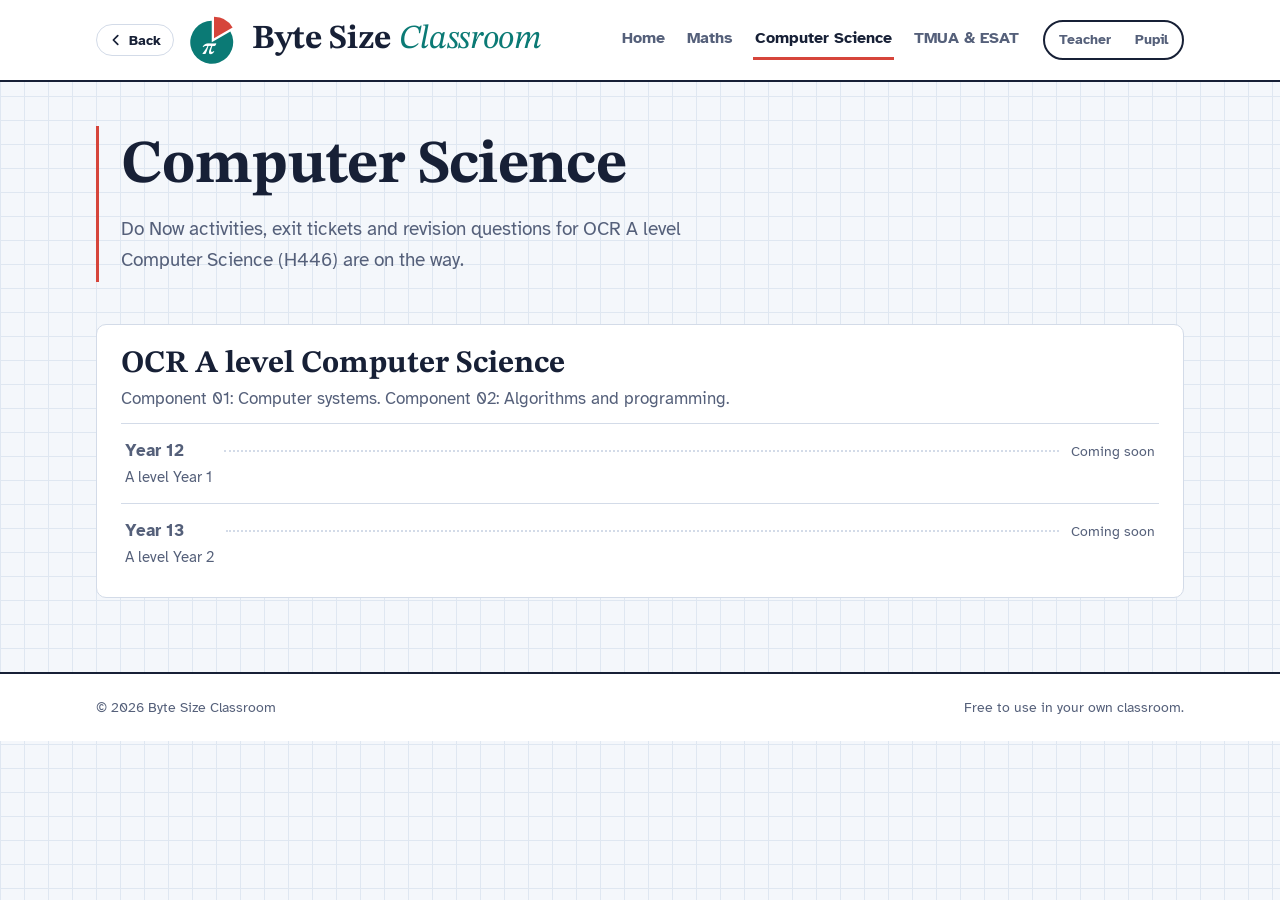
==== computer-science.html @ 070a8354 "Add files via upload" ====
<!doctype html>
<html lang="en-GB">
<head>
<meta charset="utf-8">
<meta name="viewport" content="width=device-width, initial-scale=1, viewport-fit=cover">
<title>Computer Science | Byte Size Classroom</title>
<meta name="description" content="OCR A level Computer Science resources, coming soon.">
<link rel="preconnect" href="https://fonts.googleapis.com">
<link rel="preconnect" href="https://fonts.gstatic.com" crossorigin>
<link rel="stylesheet" href="https://fonts.googleapis.com/css2?family=Atkinson+Hyperlegible:wght@400;700&family=IBM+Plex+Mono:wght@400;600&family=STIX+Two+Text:ital,wght@0,400;0,700;1,400;1,700&display=swap">
<link rel="stylesheet" href="style.css?v=20261101b">
</head>
<body class="">
<header class="site-header">
  <div class="wrap">
    <div class="header-left">
      <button class="back" type="button" data-parent="index.html"><svg viewBox="0 0 16 16" aria-hidden="true"><path d="M10 3 5 8l5 5" fill="none" stroke="currentColor" stroke-width="2" stroke-linecap="round" stroke-linejoin="round"/></svg>Back</button>
      <a class="brand" href="index.html" aria-label="Byte Size Classroom home"><svg class="mark" viewBox="0 0 46 46" aria-hidden="true"><path class="pie" d="M21,25 L37.45,15.5 A19,19 0 1 1 21,6 Z"/><path class="bite" d="M23,21.54 L23,2.54 A19,19 0 0 1 39.45,12.04 Z"/><text class="pi" x="12.5" y="35" font-size="20">&#960;</text></svg><span class="bname">Byte Size <span class="cls">Classroom</span></span></a>
    </div>
    <div class="header-right">
    <nav aria-label="Main">
      <ul>
        <li><a href="index.html">Home</a></li>
        <li><a href="maths.html">Maths</a></li>
        <li><a href="computer-science.html" aria-current="page">Computer Science</a></li>
        <li><a href="tmua-esat.html">TMUA &amp; ESAT</a></li>
      </ul>
    </nav>
    <div class="role-switch" role="group" aria-label="I am a">
      <button type="button" data-set-role="teacher" aria-pressed="false">Teacher</button><button type="button" data-set-role="pupil" aria-pressed="false">Pupil</button>
    </div>
    </div>
  </div>
</header>
<main>
  <div class="wrap">
    <section class="hero">
      <h1>Computer Science</h1>
      <p class="lede">Do Now activities, exit tickets and revision questions for OCR A level Computer Science (H446) are on the way.</p>
    </section>
    <section>
      <div class="catalogue">
      <div class="level">
        <h2>OCR A level Computer Science</h2>
        <p>Component 01: Computer systems. Component 02: Algorithms and programming.</p>
        <ul class="toc">
          <li><div class="soon-row"><span class="cname"><b>Year 12</b><span>A level Year 1</span></span><span class="dots"></span><span class="later">Coming soon</span></div></li>
          <li><div class="soon-row"><span class="cname"><b>Year 13</b><span>A level Year 2</span></span><span class="dots"></span><span class="later">Coming soon</span></div></li>
        </ul>
      </div>
      </div>
    </section>
  </div>
</main>
<footer class="site">
  <div class="wrap">
    <span>&copy; 2026 Byte Size Classroom</span>
    <span>Free to use in your own classroom.</span>
  </div>
</footer>
<script>
(function () {
  // Teacher or pupil: remembered on this device, chosen on the home page or with the switch in the header
  var KEY = 'bsc-role', role = null;
  try { role = localStorage.getItem(KEY); } catch (e) {}
  if (!role && document.body.getAttribute('data-role')) role = document.body.getAttribute('data-role');
  function apply() {
    document.querySelectorAll('[data-role-only]').forEach(function (el) { el.hidden = el.getAttribute('data-role-only') !== role; });
    var ask = document.getElementById('role-ask'); if (ask) ask.hidden = !!role;
    document.querySelectorAll('.role-switch [data-set-role]').forEach(function (b) { b.setAttribute('aria-pressed', b.getAttribute('data-set-role') === role); });
  }
  document.querySelectorAll('[data-set-role]').forEach(function (b) {
    b.addEventListener('click', function () {
      var r = b.getAttribute('data-set-role'), changed = r !== role; role = r;
      try { localStorage.setItem(KEY, r); } catch (e) {}
      var tool = document.querySelector('#tool[data-fixed]');
      if (tool && changed) { location.href = 'course.html?m=' + (r === 'pupil' ? 'practise' : 'donow') + location.hash; return; }
      apply();
    });
  });
  apply();
  // Back button: previous page if it was on this site, otherwise the parent page
  var back = document.querySelector('.back');
  if (back) back.addEventListener('click', function () {
    var ref = document.referrer, same = false;
    try { same = ref && new URL(ref).origin === location.origin; } catch (e) {}
    if (same && history.length > 1) history.back(); else location.href = back.dataset.parent;
  });
  // Show / hide answers
  document.querySelectorAll('[data-answers]').forEach(function (b) {
    b.addEventListener('click', function () {
      var s = b.closest('.slide'); var on = s.classList.toggle('show');
      b.textContent = on ? 'Hide answers' : 'Show answers';
      b.setAttribute('aria-pressed', on);
    });
  });
  // Present full screen on the board
  function stop(s) {
    s.classList.remove('presenting'); document.body.classList.remove('is-presenting');
    var p = s.querySelector('.present'); if (p) p.textContent = 'Present';
    if (document.fullscreenElement) { document.exitFullscreen().catch(function () {}); }
  }
  document.querySelectorAll('.present').forEach(function (b) {
    b.addEventListener('click', function () {
      var s = b.closest('.slide');
      if (s.classList.contains('presenting')) { stop(s); return; }
      s.classList.add('presenting'); document.body.classList.add('is-presenting'); b.textContent = 'Close';
      if (document.documentElement.requestFullscreen) { document.documentElement.requestFullscreen().catch(function () {}); }
    });
  });
  document.addEventListener('keydown', function (e) {
    if (e.key === 'Escape') { var s = document.querySelector('.slide.presenting'); if (s) stop(s); }
  });
  document.addEventListener('fullscreenchange', function () {
    if (!document.fullscreenElement) { var s = document.querySelector('.slide.presenting'); if (s) stop(s); }
  });
  // Level filters
  document.querySelectorAll('.filters').forEach(function (f) {
    var grid = document.getElementById(f.dataset.for);
    f.querySelectorAll('.chip').forEach(function (c) {
      c.addEventListener('click', function () {
        f.querySelectorAll('.chip').forEach(function (x) { x.setAttribute('aria-pressed', 'false'); });
        c.setAttribute('aria-pressed', 'true');
        var lvl = c.dataset.level;
        grid.querySelectorAll('.slide').forEach(function (s) { s.hidden = !(lvl === 'all' || s.dataset.level === lvl); });
      });
    });
  });
  // Multiple-choice practice
  document.querySelectorAll('.mcq').forEach(function (q) {
    q.querySelectorAll('.opt').forEach(function (o) {
      o.addEventListener('click', function () {
        q.querySelectorAll('.opt').forEach(function (x) { x.classList.remove('right', 'wrong'); });
        o.classList.add(o.dataset.correct ? 'right' : 'wrong');
      });
    });
  });
})();
</script>
</body>
</html>
---- style.css ----
/* Byte Size — squared exercise-book paper, teal ink, a red margin line */
:root {
  --paper: #f4f7fb;
  --grid: #dfe7f1;
  --surface: #ffffff;
  --ink: #172036;
  --muted: #55607a;
  --line: #d3dbe8;
  --pri: #0b7a75;        /* teal ink */
  --pri-deep: #075e5a;
  --pri-soft: #dcefed;
  --red: #d6453b;        /* exercise-book margin */
  --hi: #f2b53a;         /* highlighter, used in diagrams and focus rings */
  --ok: #1d8049; --ok-soft: #e1f2e7; --bad: #c2412d;
  --sec: var(--pri); --sec-soft: var(--pri-soft); --bg: var(--paper);
  --serif: "STIX Two Text", "Cambria Math", Cambria, Georgia, serif;
  --body: "Atkinson Hyperlegible", "Segoe UI", Arial, sans-serif;
  --mono: "IBM Plex Mono", ui-monospace, Menlo, Consolas, monospace;
  --display: var(--serif);
  --radius: 10px;
  --sq: 24px;
  --on-pri: #ffffff;
}
@media (prefers-color-scheme: dark) {
  :root:not([data-theme="light"]) {
    --paper: #0f1622; --grid: #18222f; --surface: #161f2c; --ink: #e9eef6; --muted: #9aa6ba; --line: #2a3546;
    --pri: #4cc3bb; --pri-deep: #7fd8d1; --on-pri: #0f1622; --pri-soft: #133331; --red: #ff7a6e; --ok: #5fd08e; --ok-soft: #12291c; --bad: #ff8a73;
    color-scheme: dark;
  }
}
:root[data-theme="dark"] {
  --paper: #0f1622; --grid: #18222f; --surface: #161f2c; --ink: #e9eef6; --muted: #9aa6ba; --line: #2a3546;
  --pri: #4cc3bb; --pri-deep: #7fd8d1; --on-pri: #0f1622; --pri-soft: #133331; --red: #ff7a6e; --ok: #5fd08e; --ok-soft: #12291c; --bad: #ff8a73;
  color-scheme: dark;
}

* { box-sizing: border-box; }
[hidden] { display: none !important; }
html { -webkit-text-size-adjust: 100%; }
body {
  margin: 0; color: var(--ink); font-family: var(--body); font-size: 1.0625rem; line-height: 1.6;
  background-color: var(--paper);
  background-image: linear-gradient(var(--grid) 1px, transparent 1px), linear-gradient(90deg, var(--grid) 1px, transparent 1px);
  background-size: var(--sq) var(--sq);
}
a { color: var(--pri); text-underline-offset: 3px; }
:focus-visible { outline: 3px solid var(--hi); outline-offset: 2px; }
.wrap { max-width: 70rem; margin: 0 auto; padding-left: max(16px, env(safe-area-inset-left, 0px)); padding-right: max(16px, env(safe-area-inset-right, 0px)); }

/* Header */
.site-header { background: var(--surface); border-bottom: 2px solid var(--ink); }
.site-header .wrap { display: flex; flex-wrap: wrap; align-items: center; justify-content: space-between; gap: 12px 28px; padding-block: 14px; }
.header-left { display: flex; align-items: center; gap: 14px; }
.brand { display: inline-flex; align-items: center; gap: 12px; color: var(--ink) !important; text-decoration: none; font-family: var(--serif); font-weight: 700; font-size: clamp(1.6rem, 3.4vw, 2.1rem); letter-spacing: -0.01em; line-height: 1; }
.brand .mark { width: clamp(42px, 6vw, 52px); height: auto; flex: none; }
.mark .pie { fill: var(--pri); }
.mark .bite { fill: var(--red); }
.mark .pi { fill: var(--surface); font-family: var(--serif); font-style: italic; font-weight: 700; }
.site-header nav ul { list-style: none; display: flex; flex-wrap: wrap; gap: 4px 18px; margin: 0; padding: 0; }
.site-header nav a { display: inline-block; font-weight: 700; font-size: 1rem; color: var(--muted) !important; text-decoration: none; padding: 6px 2px; border-bottom: 3px solid transparent; }
.site-header nav a:hover { color: var(--ink) !important; }
.site-header nav a[aria-current="page"] { color: var(--ink) !important; border-bottom-color: var(--red); }
.back { display: inline-flex; align-items: center; gap: 6px; font-family: var(--body); font-weight: 700; font-size: 0.9rem; color: var(--ink); background: var(--surface); border: 1px solid var(--line); border-radius: 999px; padding: 6px 12px; cursor: pointer; }
.back:hover { border-color: var(--ink); }
.back svg { width: 14px; height: 14px; }

/* Type */
h1, h2, h3 { font-family: var(--serif); line-height: 1.12; text-wrap: balance; margin: 0; }
h1 { font-size: clamp(2.3rem, 5.6vw, 3.8rem); font-weight: 700; letter-spacing: -0.01em; }
h2 { font-size: clamp(1.45rem, 2.8vw, 1.95rem); font-weight: 700; }
h3 { font-size: 1.2rem; font-weight: 700; }
.lede { font-size: 1.2rem; color: var(--muted); max-width: 40rem; margin: 0; }
.eyebrow { font-weight: 700; font-size: 0.95rem; color: var(--pri); margin: 0; }
.note { font-size: 0.92rem; color: var(--muted); }

/* Hero: the page title sits against the red margin line of an exercise book */
.hero { margin-block: 44px 16px; padding: 6px 0 6px 22px; border-left: 3px solid var(--red); display: grid; gap: 14px; }
section { padding-block: 26px; }
.section-head { display: flex; flex-wrap: wrap; align-items: baseline; justify-content: space-between; gap: 6px 24px; margin-bottom: 18px; }
.section-head p { margin: 0; color: var(--muted); }

/* Home */
.home-hero { position: relative; padding-block: clamp(48px, 9vw, 110px) clamp(28px, 5vw, 56px); display: grid; gap: 22px; justify-items: start; }
.wordmark { display: flex; align-items: center; gap: clamp(14px, 3vw, 28px); margin: 0; font-family: var(--serif); font-weight: 700; font-size: clamp(3.4rem, 12vw, 8.5rem); line-height: 0.95; letter-spacing: -0.02em; }
.wordmark .mark { width: clamp(84px, 17vw, 190px); height: auto; flex: none; }
.home-hero .lede { font-size: clamp(1.15rem, 2.2vw, 1.4rem); max-width: 34rem; color: var(--ink); }
.subjects-grid { display: grid; grid-template-columns: repeat(auto-fit, minmax(17rem, 1fr)); gap: 20px; }
.subject { display: grid; gap: 10px; align-content: start; padding: 26px 26px 24px; background: var(--surface); border: 1px solid var(--line); border-top: 6px solid var(--pri); border-radius: 4px var(--radius) var(--radius) 4px; text-decoration: none; color: var(--ink) !important; }
a.subject:hover { border-color: var(--pri); box-shadow: 0 0 0 1px var(--pri); }
.subject p { margin: 0; color: var(--muted); }
.subject .go { font-weight: 700; color: var(--pri); }
.subject.soon { border-top-color: var(--line); }
.subject.soon .go { color: var(--muted); }
.subject .sym { font-family: var(--serif); font-style: italic; font-size: 2.6rem; line-height: 1; color: var(--pri); }
.subject.soon .sym { color: var(--muted); }
.tools-explained { display: grid; grid-template-columns: repeat(auto-fit, minmax(15rem, 1fr)); gap: 16px 28px; margin: 0; padding: 0; list-style: none; }
.tools-explained li { display: grid; gap: 4px; align-content: start; }
.tools-explained p { margin: 0; color: var(--muted); }

/* Course catalogue: a contents page */
.catalogue { display: grid; gap: 34px; }
.level { background: var(--surface); border: 1px solid var(--line); border-radius: var(--radius); padding: 22px 24px 14px; }
.level > h2 { margin-bottom: 4px; }
.level > p { margin: 0 0 10px; color: var(--muted); }
.toc { list-style: none; margin: 0; padding: 0; }
.toc li { border-top: 1px solid var(--line); }
.toc a, .toc .soon-row { display: flex; align-items: baseline; gap: 12px; padding: 13px 4px; text-decoration: none; color: var(--ink) !important; }
.toc a:hover .cname b { color: var(--pri); }
.toc .cname { display: grid; gap: 1px; min-width: 0; }
.toc .cname b { font-size: 1.08rem; }
.toc .cname span { color: var(--muted); font-size: 0.95rem; }
.toc .dots { flex: 1; border-bottom: 2px dotted var(--line); min-width: 24px; transform: translateY(-4px); }
.toc .open { font-weight: 700; color: var(--pri); white-space: nowrap; }
.toc .soon-row { color: var(--muted) !important; }
.toc .soon-row .cname b { color: var(--muted); font-weight: 700; }
.toc .later { font-size: 0.9rem; white-space: nowrap; }
.toc .extra .open { color: var(--red); }

/* Course page: activity tabs */
.modes { display: flex; flex-wrap: wrap; gap: 8px; margin: 0 0 14px; }
.modes a { font-weight: 700; text-decoration: none; padding: 9px 18px; border-radius: 999px; border: 2px solid var(--ink); color: var(--ink) !important; background: var(--surface); }
.modes a:hover { background: var(--pri-soft); }
.modes a[aria-current="page"] { background: var(--ink); color: var(--surface) !important; }
.mode-lede { margin: 0 0 18px; color: var(--muted); max-width: 46rem; }

.band { background: var(--ink); color: var(--surface); border-radius: var(--radius); padding: 30px; display: flex; flex-wrap: wrap; align-items: center; justify-content: space-between; gap: 20px; }
.band h2 { color: var(--surface); }
.band p { margin: 6px 0 0; color: var(--surface); opacity: .8; max-width: 38rem; }
.btn { display: inline-block; font-weight: 700; text-decoration: none; padding: 10px 18px; border-radius: 999px; background: var(--pri); color: var(--on-pri) !important; border: 0; cursor: pointer; font-family: var(--body); font-size: 1rem; }
.btn:hover { background: var(--pri-deep); }
.band .btn { background: var(--hi); color: #172036 !important; }
.pill { font-size: 0.8rem; font-weight: 700; padding: 3px 10px; border-radius: 999px; background: var(--pri-soft); color: var(--pri-deep); }

footer.site { border-top: 2px solid var(--ink); margin-top: 48px; background: var(--surface); }
footer.site .wrap { padding-block: 22px; display: flex; flex-wrap: wrap; justify-content: space-between; align-items: center; gap: 8px 24px; color: var(--muted); font-size: 0.9rem; }

/* Activity "slides" */
.slides { display: grid; grid-template-columns: repeat(auto-fill, minmax(20rem, 1fr)); gap: 20px; }
.slide { background: var(--surface); border: 1px solid var(--line); border-radius: var(--radius); display: flex; flex-direction: column; min-width: 0; }
.slide header { display: flex; justify-content: space-between; align-items: center; gap: 10px; padding: 14px 18px; background: var(--sec-soft); border-radius: var(--radius) var(--radius) 0 0; }
.slide .tag { font-family: var(--mono); font-size: 0.75rem; font-weight: 600;  color: var(--sec); }
.slide .time { font-family: var(--mono); font-size: 0.75rem; color: var(--muted); white-space: nowrap; }
.slide .body { padding: 18px; display: grid; gap: 12px; flex: 1; }
.slide ol { margin: 0; padding: 0; list-style: none; counter-reset: q; display: grid; gap: 10px; }
.slide li { counter-increment: q; display: grid; grid-template-columns: 2rem 1fr; gap: 4px 6px; align-items: baseline; }
.slide li::before { content: counter(q); font-family: var(--mono); font-weight: 600; font-size: 0.85rem; color: var(--sec); background: var(--sec-soft); width: 1.6rem; height: 1.6rem; border-radius: 6px; display: grid; place-items: center; }
.slide .ans { grid-column: 2; font-weight: 700; color: var(--ok); display: none; }
.slide.show .ans { display: block; }
.slide .ans::before { content: "→ "; }
.slide footer { display: flex; flex-wrap: wrap; gap: 8px; padding: 12px 18px 16px; border-top: 1px solid var(--line); }
.slide footer button { font-family: var(--body); font-weight: 700; font-size: 0.88rem; padding: 6px 12px; border-radius: 999px; border: 1px solid var(--line); background: var(--surface); color: var(--ink); cursor: pointer; }
.slide footer button:hover { border-color: var(--sec); }
.slide footer .present { margin-left: auto; background: var(--ink); color: var(--surface); border-color: var(--ink); }
.slide .reflect { font-style: italic; color: var(--muted); }

/* Presenting full screen for the board */
.slide.presenting { position: fixed; inset: 0; z-index: 50; border-radius: 0; border: 0; overflow: auto; font-size: clamp(1.3rem, 2.6vw, 2.2rem);
  padding-top: env(safe-area-inset-top, 0px); padding-bottom: env(safe-area-inset-bottom, 0px);
  padding-left: env(safe-area-inset-left, 0px); padding-right: env(safe-area-inset-right, 0px); }
.slide.presenting header { border-radius: 0; padding: 0.8em 1.2em; }
.slide.presenting .tag, .slide.presenting .time { font-size: 0.6em; }
.slide.presenting h3 { font-size: 1.6em; }
.slide.presenting .body { padding: 1em 1.2em; gap: 0.8em; align-content: start; }
.slide.presenting ol { gap: 0.7em; }
.slide.presenting li { grid-template-columns: 2.2em 1fr; }
.slide.presenting li::before { width: 1.7em; height: 1.7em; font-size: 0.8em; }
.slide.presenting footer { padding: 0.6em 1.2em 1em; font-size: 1rem; }
body.is-presenting { overflow: hidden; }

/* Plenary ideas */
.ideas { display: grid; grid-template-columns: repeat(auto-fill, minmax(15rem, 1fr)); gap: 16px; }
.idea { background: var(--surface); border: 1px solid var(--line); border-radius: var(--radius); padding: 20px; display: grid; gap: 6px; align-content: start; }
.idea p { margin: 0; color: var(--muted); }
.idea .tag { font-family: var(--mono); font-size: 0.72rem; color: var(--muted);  }

/* TMUA / ESAT */
.facts { display: grid; grid-template-columns: repeat(auto-fit, minmax(19rem, 1fr)); gap: 20px; }
.fact { background: var(--surface); border: 1px solid var(--line); border-radius: var(--radius); padding: 24px; display: grid; gap: 14px; align-content: start; }
.fact dl { display: grid; grid-template-columns: auto 1fr; gap: 8px 16px; margin: 0; }
.fact dt { font-family: var(--mono); font-size: 0.8rem; color: var(--muted); padding-top: 2px; }
.fact dd { margin: 0; font-weight: 700; font-variant-numeric: tabular-nums; }
.fact p { margin: 0; color: var(--muted); font-size: 0.95rem; }

.mcq { background: var(--surface); border: 1px solid var(--line); border-radius: var(--radius); padding: 22px; display: grid; gap: 12px; }
.mcq-list { display: grid; gap: 16px; }
.mcq .tag { font-family: var(--mono); font-size: 0.75rem; font-weight: 600;  color: var(--pri); }
.mcq p { margin: 0; }
.opts { display: flex; flex-wrap: wrap; gap: 8px; }
.opt { font-family: var(--body); font-size: 1rem; padding: 8px 14px; border-radius: 8px; border: 1px solid var(--line); background: var(--bg); color: var(--ink); cursor: pointer; font-variant-numeric: tabular-nums; }
.opt b { font-family: var(--mono); margin-right: 6px; color: var(--muted); }
.opt.right { background: var(--ok-soft); border-color: var(--ok); }
.opt.wrong { border-color: var(--bad); text-decoration: line-through; }
details summary { cursor: pointer; font-weight: 700; color: var(--pri); }
details .sol { margin-top: 8px; padding: 12px 14px; background: var(--bg); border-radius: 8px; }

.tips { max-width: 42rem; display: grid; gap: 10px; padding-left: 1.2rem; margin: 0; }
.note { font-size: 0.92rem; color: var(--muted); }

/* ---------- Tool controls ---------- */
.controls { display: flex; flex-wrap: wrap; align-items: end; gap: 14px 16px; background: var(--surface); border: 1px solid var(--line); border-radius: var(--radius); padding: 18px; margin-bottom: 22px; }
.ctl { display: grid; gap: 6px; min-width: 0; }
.ctl.wide { flex: 1 1 16rem; }
.ctl > span { font-family: var(--mono); font-size: 0.75rem; font-weight: 600;  color: var(--muted); }
.ctl select { font: inherit; font-size: 0.98rem; color: var(--ink); background: var(--bg); border: 1px solid var(--line); border-radius: 8px; padding: 9px 10px; width: 100%; min-width: 0; }
.seg { display: inline-flex; border: 1px solid var(--line); border-radius: 999px; padding: 3px; background: var(--bg); flex-wrap: wrap; }
.seg button { font: inherit; font-weight: 700; font-size: 0.9rem; border: 0; background: none; color: var(--muted); padding: 7px 14px; border-radius: 999px; cursor: pointer; }
.seg button[aria-pressed="true"] { background: var(--sec); color: var(--surface); }

/* ---------- Exam paper ---------- */
.paper .body { gap: 0; padding: 22px 26px; }
.paper-title { font-size: 1.3rem; margin-bottom: 4px; }
.instr { margin: 0 0 8px; color: var(--muted); font-size: 0.95rem; }
.q { display: grid; grid-template-columns: 2.4rem 1fr; gap: 0 10px; padding: 18px 0; border-top: 1px solid var(--line); }
.qnum { font-family: var(--display); font-weight: 700; font-size: 1.1rem; width: 2rem; height: 2rem; border: 2px solid var(--ink); display: grid; place-items: center; border-radius: 4px; }
.qbody { min-width: 0; display: grid; gap: 10px; }
.stem { line-height: 1.7; }
.part { display: grid; grid-template-columns: auto 1fr auto; gap: 4px 10px; align-items: start; }
.part .ptext { grid-column: 2; min-width: 0; line-height: 1.7; }
.part:not(:has(.plabel)) .ptext { grid-column: 1 / 3; }
.plabel { grid-column: 1; font-weight: 700; }
.marks { grid-column: 3; font-weight: 700; white-space: nowrap; align-self: end; }
.ans { grid-column: 1 / -1; display: none; padding: 8px 12px; border-left: 3px solid var(--ok); background: var(--ok-soft); border-radius: 0 6px 6px 0; overflow-x: auto; }
.ans-k { font-family: var(--mono); font-size: 0.75rem; font-weight: 600; letter-spacing: 0.04em; color: var(--muted); margin-right: 6px; }
.paper.show .ans { display: block; }
.total { margin: 2px 0 0; text-align: right; font-weight: 700; font-size: 0.92rem; }
.qtopic { margin: 0; font-family: var(--mono); font-size: 0.75rem; color: var(--muted); display: none; }
.paper.show .qtopic { display: block; }
.qtable { overflow-x: auto; margin: 10px 0; }
.qtable table { border-collapse: collapse; font-variant-numeric: tabular-nums; }
.qtable th, .qtable td { border: 1px solid var(--ink); padding: 6px 14px; text-align: center; }
.qtable th { background: var(--sec-soft); }
.reflect-box { border-top: 1px solid var(--line); padding-top: 16px; display: grid; gap: 8px; }
.reflect-box p { margin: 0; }
.scale { font-family: var(--mono); font-weight: 600; margin-left: 8px; letter-spacing: 0.1em; }
.write-line { border-bottom: 1px dotted var(--muted); height: 2rem; }
mjx-container { max-width: 100%; overflow-x: auto; overflow-y: hidden; vertical-align: middle; }
mjx-container[display="true"] { margin: 0.4em 0 !important; }
.slide.presenting .paper-title { font-size: 1.4em; }
.slide.presenting .qnum { font-size: 1em; width: 1.8em; height: 1.8em; }
.slide.presenting .q { grid-template-columns: 2.4em 1fr; }

/* ---------- Revision ---------- */
.revise-grid { display: grid; grid-template-columns: minmax(0, 1fr) 20rem; gap: 22px; align-items: start; }
@media (max-width: 860px) { .revise-grid { grid-template-columns: 1fr; } }
.revise-card .body { padding-top: 6px; }
.revise-card .q { border-top: 0; }
.rev-actions { align-items: center; }
.rev-actions .btn { font-size: 0.95rem; }
.judge { display: flex; flex-wrap: wrap; align-items: center; gap: 8px; }
.judge[hidden] { display: none !important; }
.judge-q { font-weight: 700; }
.judge .ok { background: var(--ok) !important; color: var(--surface) !important; border-color: var(--ok) !important; }
.judge .no { background: var(--bad) !important; color: #fff !important; border-color: var(--bad) !important; }
.judge .vid { font-weight: 700; }
.rev-actions .skip { margin-left: auto; }
.progress { background: var(--surface); border: 1px solid var(--line); border-radius: var(--radius); padding: 20px; display: grid; gap: 10px; position: sticky; top: 16px; }
.progress h2 { font-size: 1.1rem; }
.progress h3 { font-size: 0.9rem; margin-top: 8px; }
.session { margin: 0; color: var(--muted); }
.plist { list-style: none; margin: 0; padding: 0; display: grid; gap: 10px; }
.prow { display: grid; gap: 4px; padding: 10px 12px; border: 1px solid var(--line); border-radius: 8px; }
.prow-head { display: flex; justify-content: space-between; gap: 8px; font-weight: 700; font-size: 0.95rem; }
.pacc { font-family: var(--mono); font-variant-numeric: tabular-nums; }
.bar { height: 6px; background: var(--bg); border-radius: 3px; overflow: hidden; }
.bar span { display: block; height: 100%; background: var(--sec); }
.pmeta { font-size: 0.82rem; color: var(--muted); }
.plinks { display: flex; gap: 12px; align-items: center; font-size: 0.9rem; font-weight: 700; }
.plinks button { font: inherit; font-weight: 700; color: var(--sec); background: none; border: 0; padding: 0; cursor: pointer; text-decoration: underline; text-underline-offset: 3px; }
.empty { margin: 0; color: var(--muted); font-size: 0.95rem; }
.reset { justify-self: start; font: inherit; font-size: 0.85rem; color: var(--muted); background: none; border: 1px solid var(--line); border-radius: 999px; padding: 5px 12px; cursor: pointer; }

.paper .ans { grid-column: 1 / -1; font-weight: 400; color: var(--ink); }
.paper .ans::before { content: none; }

/* ---------- Diagrams ---------- */
.diagram { margin: 12px 0; display: grid; justify-items: start; gap: 4px; max-width: 100%; overflow-x: auto; }
.diagram svg { max-width: 100%; height: auto; display: block; }
.diagram figcaption { font-size: 0.75rem; color: var(--muted); font-style: italic; }
.dg { color: var(--ink); font-family: var(--body); }
.dg text { fill: currentColor; font-size: 13px; }
.dg text.it { font-style: italic; font-family: "Times New Roman", Georgia, serif; font-size: 15px; }
.dg .ln, .dg .ax { stroke: currentColor; stroke-width: 1.5; fill: none; }
.dg .ax { stroke-width: 1.2; }
.dg .grid { stroke: var(--line); stroke-width: 1; }
.dg .thin { stroke: currentColor; stroke-width: 1.2; fill: none; }
.dg .dash { stroke: currentColor; stroke-width: 1.2; stroke-dasharray: 5 4; fill: none; }
.dg .curve { stroke: var(--sec); stroke-width: 2.2; fill: none; }
.dg .curvedash { stroke: var(--sec); stroke-width: 1.5; stroke-dasharray: 5 4; fill: none; }
.dg .accent { stroke: var(--sec); stroke-width: 2.2; fill: none; }
.dg .accentdash { stroke: var(--sec); stroke-width: 1.6; stroke-dasharray: 5 4; fill: none; }
.dg .shade { fill: var(--sec); fill-opacity: 0.18; stroke: none; }
.dg .trap { fill: var(--sec); fill-opacity: 0.14; stroke: var(--sec); stroke-width: 1; }
.dg .shape { fill: var(--sec-soft); stroke: currentColor; stroke-width: 1.5; stroke-linejoin: round; }
.dg .cell { fill: var(--sec); fill-opacity: 0.06; stroke: var(--sec); stroke-width: 1.6; }
.dg .pt { fill: currentColor; }
.dg .hollow { fill: var(--surface); stroke: currentColor; stroke-width: 2; }
.dg .node { fill: var(--surface); stroke: currentColor; stroke-width: 1.6; }
.dg .nodet { font-weight: 700; }
.dg .wlab { fill: var(--surface); stroke: var(--line); }
.dg .setA, .dg .setB { fill: var(--sec); fill-opacity: 0.08; stroke: currentColor; stroke-width: 1.5; }
.dg .box { fill: var(--sec-soft); stroke: currentColor; stroke-width: 1.5; }
.dg .seg { stroke: var(--sec); stroke-width: 1.4; }
.dg .ahead { fill: currentColor; }
.maxmark { margin: 0; font-weight: 700; text-align: right; font-size: 0.92rem; }
.slide.presenting .diagram svg { width: min(100%, 520px); }
.dg .aheads { fill: var(--sec); }
.dg .arc { stroke: currentColor; stroke-width: 1.2; fill: none; }
.dg .bar { fill: var(--sec); fill-opacity: 0.22; stroke: var(--sec); stroke-width: 1.4; }
.dg .image { fill: var(--hi); fill-opacity: 0.45; stroke: currentColor; stroke-width: 1.5; }
.dg .slice { stroke: var(--surface); stroke-width: 2; }
.dg .s0 { fill: var(--sec); fill-opacity: 0.45; } .dg .s1 { fill: var(--sec); fill-opacity: 0.25; }
.dg .s2 { fill: var(--hi); fill-opacity: 0.7; } .dg .s3 { fill: var(--sec); fill-opacity: 0.12; }


/* Home hero: a plotted curve on the squared paper */
.hero-plot { position: absolute; right: 0; bottom: 0; width: min(44%, 500px); height: auto; pointer-events: none; }
.hero-plot .ax { stroke: var(--ink); stroke-opacity: .35; stroke-width: 1.5; }
.hero-plot .curve { fill: none; stroke: var(--pri); stroke-width: 3; stroke-linecap: round; stroke-linejoin: round; }
.hero-plot .pt { fill: var(--red); }
.home-hero > :not(.hero-plot) { position: relative; }
@media (max-width: 760px) { .hero-plot { display: none; } }
.slide footer .btn { background: var(--pri); color: var(--on-pri) !important; border-color: var(--pri); }
.slide footer .btn:hover { background: var(--pri-deep); }
.ctl > span { font-family: var(--body); font-size: 0.85rem; font-weight: 700; }

/* Name: Classroom set like a variable */
.brand .cls, .wordmark .cls { font-style: italic; font-weight: 400; color: var(--pri); }
.brand .bname { white-space: nowrap; }
@media (max-width: 420px) { .brand { font-size: 1.45rem; } }
.wordmark .wm-text { display: grid; }
.wordmark .cls { font-size: 0.42em; line-height: 1.1; padding-left: 0.08em; }

/* Plenaries: each card makes an activity */
button.idea { font: inherit; text-align: left; color: var(--ink); cursor: pointer; }
button.idea:hover { border-color: var(--pri); box-shadow: 0 0 0 1px var(--pri); }
button.idea[aria-pressed="true"] { border-color: var(--pri); box-shadow: 0 0 0 2px var(--pri); background: var(--pri-soft); }
.idea .use { font-weight: 700; color: var(--pri); margin-top: 4px; }
#plenary-stage { margin-top: 22px; scroll-margin-top: 16px; }
.plenary .pl-list { margin: 8px 0 0; padding-left: 1.4rem; display: grid; gap: 14px; font-size: 1.1rem; }
.plenary .pl-list b { font-family: var(--serif); font-size: 1.4em; color: var(--pri); margin-right: 4px; }
.pl-opts { list-style: none; margin: 6px 0 0; padding: 0; display: grid; grid-template-columns: repeat(auto-fit, minmax(16rem, 1fr)); gap: 10px; }
.pl-opts li span { min-width: 0; overflow-x: auto; }
.pl-opts li { border: 2px solid var(--line); border-radius: 8px; padding: 10px 14px; font-size: 1.1rem; font-variant-numeric: tabular-nums; }
.pl-opts b { font-family: var(--serif); margin-right: 8px; color: var(--pri); }
.plenary.show .pl-opts li.right { border-color: var(--ok); background: var(--ok-soft); }
.plenary .student { border-left: 3px solid var(--red); padding: 4px 14px; margin-top: 10px; }
.plenary .student p { margin: 0 0 4px; }
.plenary .student ul { margin: 0; padding-left: 1.1rem; display: grid; gap: 4px; }
.qtable table.tl { width: 100%; }
.qtable table.tl td:first-child, .qtable table.tl th:first-child { text-align: left; }
.qtable table.tl td:not(:first-child) { width: 4.5rem; }
.qtable table.tl th:nth-child(2) { color: var(--bad); } .qtable table.tl th:nth-child(3) { color: #b7791f; } .qtable table.tl th:nth-child(4) { color: var(--ok); }
.slide.presenting .pl-opts li { font-size: 1em; }
.slide.plenary li { display: block; counter-increment: none; }
.slide.plenary li::before { content: none; }
.slide.plenary .pl-opts li { display: flex; align-items: baseline; gap: 4px; }
.slide.plenary .pl-list { list-style: none; }
.pl-back { margin: 0 0 14px; }
#plenary-stage { margin-top: 0; }

/* Teacher or pupil */
.header-right { display: flex; flex-wrap: wrap; align-items: center; gap: 10px 22px; }
.role-switch { display: inline-flex; border: 2px solid var(--ink); border-radius: 999px; padding: 2px; background: var(--surface); }
.role-switch button { font: inherit; font-weight: 700; font-size: 0.88rem; border: 0; background: none; color: var(--muted); padding: 5px 12px; border-radius: 999px; cursor: pointer; }
.role-switch button[aria-pressed="true"] { background: var(--ink); color: var(--surface); }
.role-ask h2 { font-size: clamp(1.7rem, 3.6vw, 2.5rem); margin-bottom: 18px; }
.role-choices { display: grid; grid-template-columns: repeat(auto-fit, minmax(16rem, 1fr)); gap: 20px; }
.role-choice { font: inherit; text-align: left; cursor: pointer; display: grid; gap: 8px; align-content: start; padding: 26px; background: var(--surface); color: var(--ink); border: 2px solid var(--ink); border-radius: var(--radius); }
.role-choice b { font-family: var(--serif); font-size: 1.6rem; }
.role-choice > span:not(.sym) { color: var(--muted); }
.role-choice .sym { font-family: var(--serif); font-style: italic; font-size: 2.6rem; line-height: 1; color: var(--pri); }
.role-choice:hover { background: var(--pri-soft); }
.cta { margin: 22px 0 0; }

/* Practice paper */
.exam-top { display: flex; flex-wrap: wrap; justify-content: space-between; align-items: center; gap: 10px 20px; margin-bottom: 4px; }
.clock { display: flex; align-items: center; gap: 12px; }
.clock span { font-family: var(--serif); font-size: 1.8rem; font-weight: 700; font-variant-numeric: tabular-nums; min-width: 5ch; text-align: right; }
.exam.timeup .clock span { color: var(--bad); }
.selfmark { display: flex; align-items: center; gap: 8px; justify-self: end; font-weight: 700; font-size: 0.95rem; }
.selfmark input { width: 4.2rem; font: inherit; padding: 4px 8px; border: 2px solid var(--pri); border-radius: 6px; background: var(--surface); color: var(--ink); }
.score { margin-top: 18px; padding: 14px 16px; border-radius: 8px; background: var(--pri-soft); display: flex; flex-wrap: wrap; gap: 6px 16px; align-items: baseline; }
.score b { font-family: var(--serif); font-size: 1.3rem; }

@media print {
  .site-header, footer.site, .controls, .modes, .mode-lede, .hero, .slide footer, #plenaries, #past-papers, .progress, .clock .btn { display: none !important; }
  body { background: #fff; }
  .slide { border: 0; }
  .slide header { background: none; padding-left: 0; }
  .q { break-inside: avoid; }
}

/* Extension question for early finishers (Do Now / Exit ticket) */
.ext-block { margin-top: 18px; border: 2px dashed var(--pri); border-radius: 10px; padding: 4px 14px 0; background: color-mix(in srgb, var(--pri) 5%, transparent); }
.ext-head { margin: 10px 0 0; font-weight: 700; color: var(--ink); }
.ext-badge { display: inline-block; font-family: var(--mono); font-size: 0.72rem; letter-spacing: 0.04em; text-transform: uppercase; background: var(--pri); color: var(--on-pri, #fff); border-radius: 4px; padding: 2px 7px; margin-right: 6px; vertical-align: 1px; }
.ext-block .q { border-top: 0; }
.ext-block .qnum { border-color: var(--pri); color: var(--pri); }
@media print { .ext-block { background: none; } }

/* Multi-topic picker */
.tpick-wrap { position: relative; }
.tpick { font: inherit; font-size: 0.98rem; color: var(--ink); background: var(--bg); border: 1px solid var(--line); border-radius: 8px; padding: 9px 34px 9px 10px; width: 100%; min-width: 0; text-align: left; cursor: pointer; white-space: nowrap; overflow: hidden; text-overflow: ellipsis; position: relative;
  background-image: linear-gradient(45deg, transparent 50%, var(--muted) 50%), linear-gradient(135deg, var(--muted) 50%, transparent 50%); background-position: calc(100% - 17px) 55%, calc(100% - 12px) 55%; background-size: 5px 5px; background-repeat: no-repeat; }
.tpick[aria-expanded="true"] { border-color: var(--pri); box-shadow: 0 0 0 2px color-mix(in srgb, var(--pri) 25%, transparent); }
.tpanel { position: absolute; z-index: 40; top: calc(100% + 6px); left: 0; width: min(640px, calc(100vw - 32px)); background: var(--bg); border: 1px solid var(--line); border-radius: 10px; box-shadow: 0 12px 32px rgba(0,0,0,.18); display: flex; flex-direction: column; max-height: min(70vh, 560px); }
.tpanel[hidden] { display: none; }
.tp-top { display: flex; justify-content: space-between; align-items: baseline; gap: 12px; padding: 12px 14px 8px; border-bottom: 1px solid var(--line); flex-wrap: wrap; }
.tp-count { font-size: 0.85rem; color: var(--muted); }
.tp-groups { overflow-y: auto; padding: 6px 14px 10px; }
.tp-group { border: 0; margin: 8px 0 0; padding: 0; }
.tp-group legend { padding: 0; margin-bottom: 2px; }
.tp-item { display: flex; gap: 8px; align-items: flex-start; padding: 5px 4px; border-radius: 6px; cursor: pointer; line-height: 1.3; }
.tp-item:hover { background: var(--pri-soft, rgba(0,0,0,.04)); }
.tp-item input { margin-top: 2px; accent-color: var(--pri); width: 16px; height: 16px; flex: none; }
.tp-g { font-weight: 700; font-size: 0.9rem; color: var(--pri-deep, var(--pri)); }
.tp-group .tp-item:not(.tp-g) { margin-left: 22px; }
.tp-foot { display: flex; justify-content: space-between; gap: 10px; padding: 10px 14px; border-top: 1px solid var(--line); }
.tp-clear { font: inherit; font-size: 0.9rem; background: none; border: 1px solid var(--line); border-radius: 999px; padding: 7px 14px; color: var(--ink); cursor: pointer; }
.tp-clear:hover { border-color: var(--pri); }
@media (max-width: 640px) { .tpanel { position: fixed; left: 16px; right: 16px; top: auto; bottom: 16px; width: auto; max-height: 75vh; } }

/* Varied question types (Do Now / Exit ticket) */
.vq-kind { display: inline-block; margin: 0 0 8px; font-family: var(--mono); font-size: 0.72rem; font-weight: 600; letter-spacing: 0.04em; text-transform: uppercase; color: var(--pri-deep, var(--pri)); background: var(--pri-soft); border-radius: 4px; padding: 2px 8px; }
.vq-statement { font-size: 1.12rem; font-weight: 700; margin: 4px 0 8px; padding: 10px 14px; border-left: 4px solid var(--pri); background: color-mix(in srgb, var(--pri) 6%, transparent); border-radius: 0 8px 8px 0; }
.vq-claim { margin: 10px 0 6px; padding: 8px 14px; border: 2px dashed var(--line); border-radius: 8px; }
.vq-claim ul { margin: 4px 0 0; padding-left: 1.1rem; display: grid; gap: 4px; }
.vq-answer { font-size: 1.2rem; font-weight: 700; text-align: center; }
.vq-ask { margin: 10px 0 4px; font-weight: 700; }
.vq-opts { margin-bottom: 6px; }
.paper.show .vq-opts li.right { border-color: var(--ok); background: var(--ok-soft); }
.slide.presenting .vq-kind { font-size: 0.6em; }
.slide .vq-opts li, .slide .vq-claim li { counter-increment: none; display: block; }
.slide .vq-opts li::before, .slide .vq-claim li::before { content: none; }
.slide .vq-opts li { display: flex; align-items: baseline; gap: 4px; }
.slide .vq-claim ul { list-style: disc; }
.slide .vq-statements li, .slide .vq-mq li { counter-increment: none; display: flex; gap: 10px; align-items: baseline; }
.slide .vq-statements li::before, .slide .vq-mq li::before { content: none; }
.vq-statements { display: grid; gap: 8px; margin: 6px 0 4px; }
.vq-statements li { border-left: 4px solid var(--pri); background: color-mix(in srgb, var(--pri) 6%, transparent); border-radius: 0 8px 8px 0; padding: 8px 12px; font-weight: 600; }
.vq-statements b, .vq-mq b { font-family: var(--serif); color: var(--pri); }
.vq-mq { display: grid; gap: 8px; margin: 6px 0 10px; }
.vq-mq li { border: 1px solid var(--line); border-radius: 8px; padding: 8px 12px; }
.paper.show .vq-opts li.right { border-color: var(--ok); background: var(--ok-soft); }
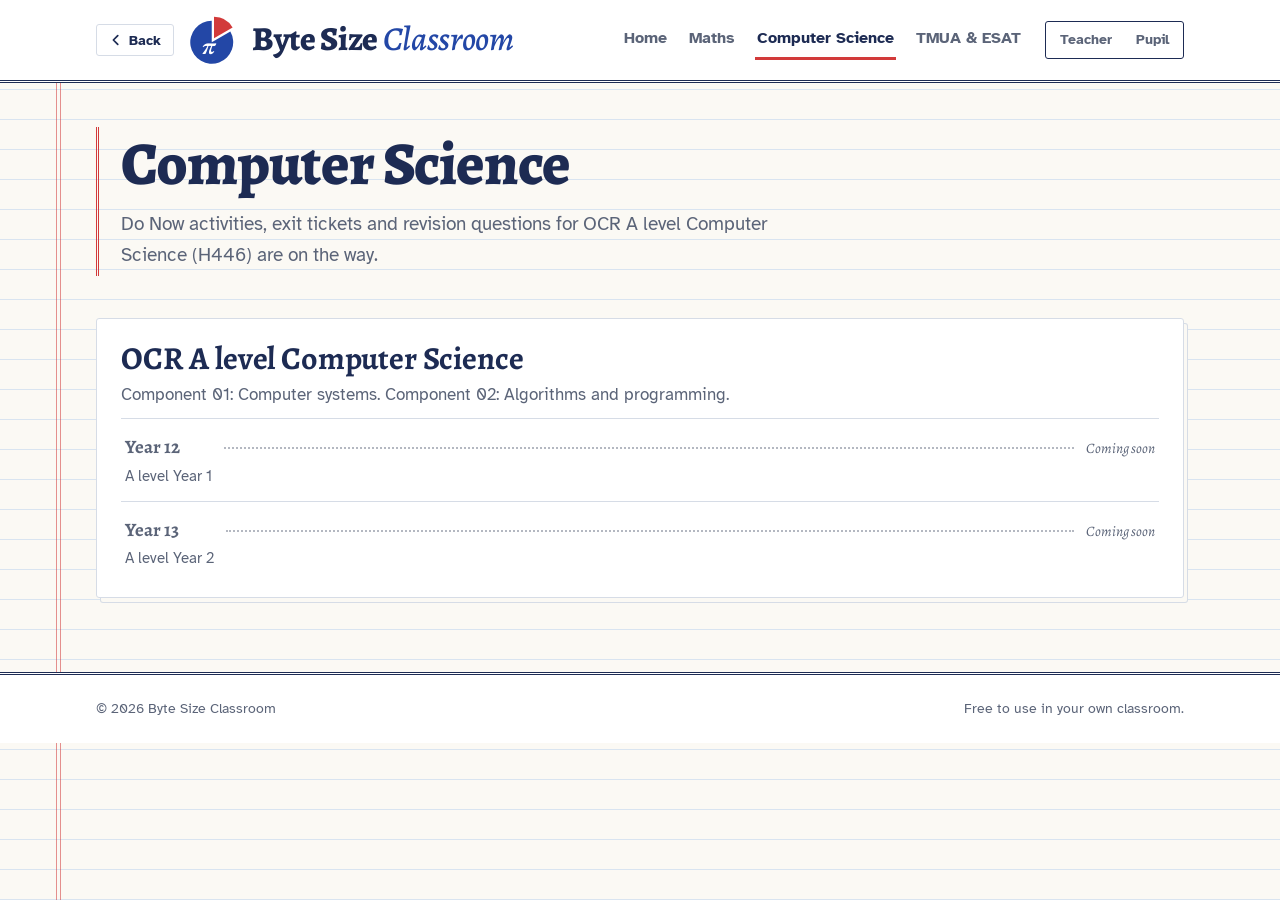
==== commit 53ee04e2: "Add files via upload" ====
--- a/computer-science.html
+++ b/computer-science.html
@@ -7,8 +7,8 @@
 <meta name="description" content="OCR A level Computer Science resources, coming soon.">
 <link rel="preconnect" href="https://fonts.googleapis.com">
 <link rel="preconnect" href="https://fonts.gstatic.com" crossorigin>
-<link rel="stylesheet" href="https://fonts.googleapis.com/css2?family=Atkinson+Hyperlegible:wght@400;700&family=IBM+Plex+Mono:wght@400;600&family=STIX+Two+Text:ital,wght@0,400;0,700;1,400;1,700&display=swap">
-<link rel="stylesheet" href="style.css?v=20261101b">
+<link rel="stylesheet" href="style.css?v=20261101l">
+<link rel="stylesheet" href="theme.css?v=20261101l">
 </head>
 <body class="">
 <header class="site-header">
--- a/theme.css
+++ b/theme.css
@@ -0,0 +1,200 @@
+/* theme.css: generated by design.py. Edit design.py, not this file. */
+@import url("https://fonts.googleapis.com/css2?family=Alegreya:ital,wght@0,500;0,700;0,800;1,500;1,700&family=Atkinson+Hyperlegible:ital,wght@0,400;0,700;1,400&family=STIX+Two+Text:ital,wght@0,400;0,700;1,400&display=swap");
+
+:root {
+  --paper: #FBF9F4;
+  --rule: #D9E4F0;
+  --margin: #D23A3A;
+  --sheet: #FFFFFF;
+  --ink: #1D2B53;
+  --muted: #5B6478;
+  --line: #D6DCE6;
+  --pen: #2347A6;
+  --pen-deep: #18337C;
+  --pen-soft: #E6ECF9;
+  --green: #1F7A47;
+  --green-soft: #E5F3EA;
+  --bad: #B8322A;
+  --hi: #F7DB4F;
+  --tab: #EFE7D6;
+  --head: "Alegreya", "Iowan Old Style", Georgia, serif; --body: "Atkinson Hyperlegible", "Segoe UI", Arial, sans-serif; --serif: "STIX Two Text", "Cambria Math", Cambria, Georgia, serif; --display: "Alegreya", "Iowan Old Style", Georgia, serif; --mono: "Atkinson Hyperlegible", "Segoe UI", Arial, sans-serif;
+  --pri: var(--pen); --pri-deep: var(--pen-deep); --pri-soft: var(--pen-soft);
+  --sec: var(--pen); --sec-soft: var(--pen-soft); --surface: var(--sheet); --bg: var(--paper);
+  --red: var(--margin); --ok: var(--green); --ok-soft: var(--green-soft); --grid: var(--rule);
+  --on-pri: #ffffff; --radius: 3px; --ruling: 30px;
+}
+@media (prefers-color-scheme: dark) {
+  :root:not([data-theme="light"]) {
+    --paper: #141A26;
+    --rule: #1D2534;
+    --margin: #E06A62;
+    --sheet: #1B2231;
+    --ink: #E8ECF4;
+    --muted: #A2ABBD;
+    --line: #2E3850;
+    --pen: #8FA9F2;
+    --pen-deep: #B7C8F7;
+    --pen-soft: #222E4A;
+    --green: #6CCB93;
+    --green-soft: #16291F;
+    --bad: #F08A80;
+    --hi: #E9C93B;
+    --tab: #232B3B;
+    --on-pri: #10162A; color-scheme: dark;
+  }
+}
+:root[data-theme="dark"] {
+    --paper: #141A26;
+    --rule: #1D2534;
+    --margin: #E06A62;
+    --sheet: #1B2231;
+    --ink: #E8ECF4;
+    --muted: #A2ABBD;
+    --line: #2E3850;
+    --pen: #8FA9F2;
+    --pen-deep: #B7C8F7;
+    --pen-soft: #222E4A;
+    --green: #6CCB93;
+    --green-soft: #16291F;
+    --bad: #F08A80;
+    --hi: #E9C93B;
+    --tab: #232B3B;
+  --on-pri: #10162A; color-scheme: dark;
+}
+
+/* Paper: feint ruling and a red margin line */
+body {
+  background-color: var(--paper);
+  background-image: linear-gradient(to bottom, transparent calc(var(--ruling) - 1px), var(--rule) calc(var(--ruling) - 1px));
+  background-size: 100% var(--ruling);
+  font-family: var(--body);
+}
+@media (min-width: 1000px) {
+  body::before, body::after { content: ""; position: fixed; top: 0; bottom: 0; width: 1px; background: var(--margin); opacity: .55; pointer-events: none; z-index: 0; }
+  body::before { left: 56px; }
+  body::after { left: calc(56px + 4px); }
+}
+body > * { position: relative; z-index: 1; }
+::selection { background: var(--hi); color: #1D2B53; }
+:focus-visible { outline: 3px solid var(--hi); outline-offset: 2px; }
+a { color: var(--pen); text-decoration-thickness: 1px; }
+
+/* Headings carry the personality: a textbook serif, set tight */
+h1, h2, h3, .brand, .wordmark, .paper-title, .role-choice b, .clock span, .score b { font-family: var(--head); }
+h1 { font-weight: 800; letter-spacing: -0.015em; line-height: 1.02; }
+h2 { font-weight: 700; letter-spacing: -0.005em; }
+h3 { font-weight: 700; }
+.lede, .mode-lede, .section-head p { max-width: 44rem; }
+.eyebrow { font-family: var(--head); font-style: italic; font-weight: 500; font-size: 1.05rem; color: var(--muted); }
+
+/* Header: a running head with a double rule */
+.site-header { background: var(--sheet); border-bottom: 3px double var(--ink); }
+.brand { font-weight: 800; letter-spacing: -0.01em; }
+.brand .cls, .wordmark .cls { color: var(--pen); font-weight: 500; }
+.mark .pie { fill: var(--pen); }
+.mark .bite { fill: var(--margin); }
+.site-header nav a { color: var(--muted) !important; }
+.site-header nav a[aria-current="page"] { color: var(--ink) !important; border-bottom: 3px solid var(--margin); }
+.back { border-radius: var(--radius); background: var(--sheet); }
+.role-switch, .role-switch button { border-radius: var(--radius); }
+.role-switch { border: 1.5px solid var(--ink); }
+.role-switch button[aria-pressed="true"] { background: var(--ink); color: var(--sheet); }
+
+/* Page titles hang off the margin line */
+.hero { border-left: 3px double var(--margin); padding-left: 22px; }
+.home-hero .lede { color: var(--ink); }
+.hero-plot .curve { stroke: var(--pen); stroke-width: 2.6; }
+.hero-plot .pt { fill: var(--margin); }
+.wordmark { font-weight: 800; letter-spacing: -0.025em; }
+
+/* Teacher or pupil: ruled index cards */
+.role-choice, .subject {
+  border: 1px solid var(--line); border-radius: var(--radius); background-color: var(--sheet);
+  background-image: linear-gradient(var(--margin), var(--margin)), linear-gradient(to bottom, transparent 27px, var(--rule) 27px);
+  background-size: 100% 2px, 100% 28px; background-repeat: no-repeat, repeat; background-position: 0 56px, 0 58px;
+  box-shadow: 0 1px 0 var(--line), 3px 4px 0 -1px var(--paper), 3px 4px 0 0 var(--line);
+}
+.role-choice { padding-top: 18px; }
+.role-choice .sym, .subject .sym { color: var(--pen); font-family: var(--serif); }
+.role-choice:hover, a.subject:hover { background-color: var(--sheet); border-color: var(--ink); box-shadow: 0 1px 0 var(--line), 3px 4px 0 -1px var(--paper), 3px 4px 0 0 var(--ink); }
+.subject { border-top: 1px solid var(--line); }
+
+/* Course list: a contents page */
+.level { border-radius: var(--radius); background: var(--sheet); border: 1px solid var(--line); box-shadow: 4px 5px 0 -1px var(--paper), 4px 5px 0 0 var(--line); }
+.level > h2 { font-size: clamp(1.5rem, 3vw, 2rem); }
+.toc .cname b { font-family: var(--head); font-weight: 700; font-size: 1.18rem; }
+.toc .dots { border-bottom: 2px dotted var(--muted); opacity: .45; }
+.toc .open { color: var(--pen); }
+.toc .later { font-family: var(--head); font-style: italic; }
+
+/* Activity modes: index-divider tabs on top of the worksheet controls */
+.modes { gap: 4px; margin: 0; padding-left: 10px; align-items: flex-end; }
+.modes a {
+  border: 1px solid var(--line); border-bottom: 0; border-radius: 8px 8px 0 0; background: var(--tab);
+  color: var(--muted) !important; font-family: var(--head); font-size: 1.08rem; font-weight: 700; padding: 8px 18px 7px;
+}
+.modes a:hover { background: var(--sheet); color: var(--ink) !important; }
+.modes a[aria-current="page"] { background: var(--sheet); color: var(--ink) !important; padding-bottom: 11px; margin-bottom: -1px; position: relative; z-index: 2; box-shadow: inset 0 3px 0 var(--margin); }
+.modes + .mode-lede, .mode-lede { background: var(--sheet); border: 1px solid var(--line); border-bottom: 0; margin: 0; padding: 14px 18px 4px; max-width: none; border-radius: 0 var(--radius) 0 0; }
+.mode-lede + .controls, .modes + .controls { border-top-left-radius: 0; }
+.controls { background: var(--sheet); border: 1px solid var(--line); border-top: 0; border-radius: 0 0 var(--radius) var(--radius); padding: 12px 18px 18px; margin-bottom: 26px; }
+.ctl > span { font-family: var(--head); font-style: italic; font-weight: 500; font-size: 1rem; color: var(--muted); }
+.ctl select, .tpick { border-radius: var(--radius); background-color: var(--paper); border: 1px solid var(--line); }
+.seg { border-radius: var(--radius); padding: 2px; background: var(--paper); }
+.seg button { border-radius: 2px; }
+.seg button[aria-pressed="true"] { background: var(--ink); color: var(--sheet); }
+.btn { border-radius: var(--radius); background: var(--pen); font-weight: 700; letter-spacing: .005em; }
+.btn:hover { background: var(--pen-deep); }
+.band { border-radius: var(--radius); }
+.band .btn { background: var(--hi); color: #1D2B53 !important; }
+.pill, .tp-clear, .reset { border-radius: var(--radius); }
+
+/* Worksheets: a sheet of paper with another one behind it */
+.slide {
+  border: 1px solid var(--line); border-radius: var(--radius); background: var(--sheet);
+  box-shadow: 5px 6px 0 -1px var(--paper), 5px 6px 0 0 var(--line);
+}
+.slide header { background: transparent; border-bottom: 1px solid var(--line); border-radius: var(--radius) var(--radius) 0 0; padding: 12px 22px; }
+.slide .tag { font-family: var(--head); font-style: italic; font-weight: 500; font-size: .98rem; color: var(--muted); }
+.slide .time { font-family: var(--head); font-style: italic; font-size: .98rem; color: var(--muted); }
+.slide footer { border-top: 1px solid var(--line); }
+.slide footer button { border-radius: var(--radius); }
+.slide footer .present { background: var(--ink); border-color: var(--ink); color: var(--sheet); }
+.paper .body { padding: 22px 28px; }
+.paper-title { font-size: 1.55rem; font-weight: 800; letter-spacing: -0.01em; }
+.instr { font-style: italic; }
+.q { border-top: 1px solid var(--rule); }
+.qnum { font-family: var(--head); font-weight: 800; border: 1.5px solid var(--ink); border-radius: 2px; }
+.plabel, .marks { font-family: var(--body); }
+.slide li::before { font-family: var(--head); border-radius: 2px; background: transparent; border: 1.5px solid var(--sec); }
+
+/* Answers in the teacher's green pen */
+.ans { border-left: 2px solid var(--green); background: var(--green-soft); border-radius: 0; color: var(--ink); }
+.ans-k { font-family: var(--head); font-style: italic; font-weight: 700; letter-spacing: 0; font-size: .95rem; color: var(--green); }
+.slide .ans { color: var(--green); }
+.qtopic { font-family: var(--head); font-style: italic; font-size: .9rem; }
+
+/* Extension question: a stuck-on slip */
+.ext-block { border: 1.5px dashed var(--pen); border-radius: var(--radius); background: var(--pen-soft); }
+.ext-badge { font-family: var(--head); font-style: italic; font-weight: 700; text-transform: none; letter-spacing: 0; font-size: .95rem; background: transparent; color: var(--pen); padding: 0; }
+.ext-block .qnum { border-color: var(--pen); color: var(--pen); }
+
+/* Varied question types */
+.vq-kind { font-family: var(--head); font-style: italic; font-weight: 700; text-transform: none; letter-spacing: 0; font-size: 1rem; background: transparent; color: var(--pen); padding: 0; }
+.vq-statement, .vq-statements li { border-left: 3px solid var(--pen); background: var(--pen-soft); border-radius: 0; }
+.vq-claim, .vq-mq li, .pl-opts li, .opt { border-radius: var(--radius); }
+
+/* Cards elsewhere */
+.idea, .fact, .mcq, .progress, .prow { border-radius: var(--radius); }
+.idea .tag, .mcq .tag, .fact dt { font-family: var(--head); font-style: italic; font-size: .95rem; letter-spacing: 0; }
+.pacc, .opt b, .scale { font-family: var(--head); }
+.tpanel { border-radius: var(--radius); background: var(--sheet); box-shadow: 6px 7px 0 -1px var(--paper), 6px 7px 0 0 var(--line); }
+
+footer.site { border-top: 3px double var(--ink); }
+
+@media print {
+  body { background: #fff; }
+  body::before, body::after { display: none; }
+  .slide { box-shadow: none; }
+}
+@media (prefers-reduced-motion: reduce) { * { transition: none !important; animation: none !important; } }
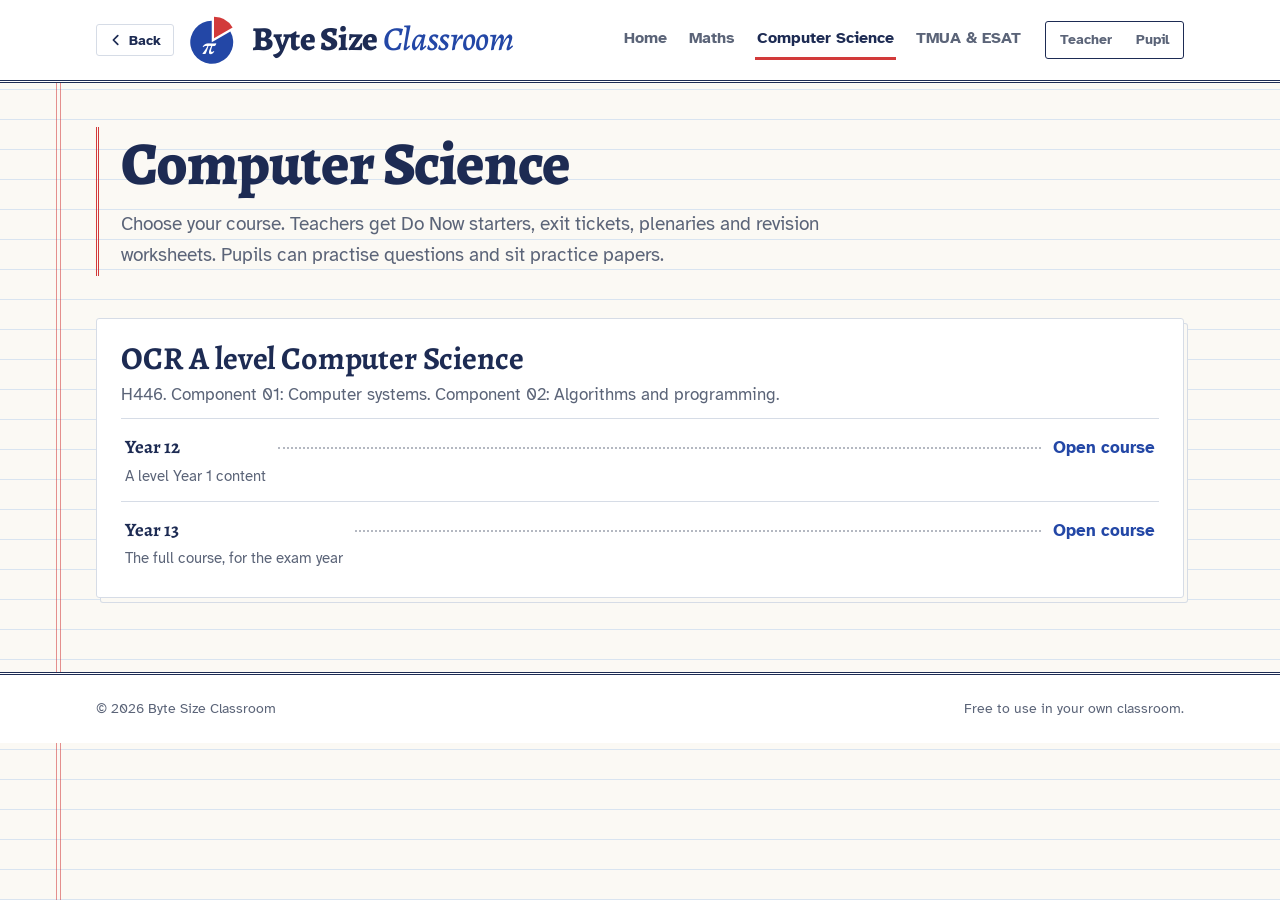
==== commit bc60fbed: "Add files via upload" ====
--- a/computer-science.html
+++ b/computer-science.html
@@ -4,11 +4,11 @@
 <meta charset="utf-8">
 <meta name="viewport" content="width=device-width, initial-scale=1, viewport-fit=cover">
 <title>Computer Science | Byte Size Classroom</title>
-<meta name="description" content="OCR A level Computer Science resources, coming soon.">
+<meta name="description" content="OCR A level Computer Science (H446): Do Now starters, exit tickets, plenaries, revision questions and practice papers.">
 <link rel="preconnect" href="https://fonts.googleapis.com">
 <link rel="preconnect" href="https://fonts.gstatic.com" crossorigin>
-<link rel="stylesheet" href="style.css?v=20261101l">
-<link rel="stylesheet" href="theme.css?v=20261101l">
+<link rel="stylesheet" href="style.css?v=20261101m">
+<link rel="stylesheet" href="theme.css?v=20261101m">
 </head>
 <body class="">
 <header class="site-header">
@@ -36,16 +36,16 @@
   <div class="wrap">
     <section class="hero">
       <h1>Computer Science</h1>
-      <p class="lede">Do Now activities, exit tickets and revision questions for OCR A level Computer Science (H446) are on the way.</p>
+      <p class="lede">Choose your course. Teachers get Do Now starters, exit tickets, plenaries and revision worksheets. Pupils can practise questions and sit practice papers.</p>
     </section>
     <section>
       <div class="catalogue">
       <div class="level">
         <h2>OCR A level Computer Science</h2>
-        <p>Component 01: Computer systems. Component 02: Algorithms and programming.</p>
+        <p>H446. Component 01: Computer systems. Component 02: Algorithms and programming.</p>
         <ul class="toc">
-          <li><div class="soon-row"><span class="cname"><b>Year 12</b><span>A level Year 1</span></span><span class="dots"></span><span class="later">Coming soon</span></div></li>
-          <li><div class="soon-row"><span class="cname"><b>Year 13</b><span>A level Year 2</span></span><span class="dots"></span><span class="later">Coming soon</span></div></li>
+          <li><a href="course.html#course=ocr-cs-1"><span class="cname"><b>Year 12</b><span>A level Year 1 content</span></span><span class="dots"></span><span class="open">Open course</span></a></li>
+          <li><a href="course.html#course=ocr-cs-2"><span class="cname"><b>Year 13</b><span>The full course, for the exam year</span></span><span class="dots"></span><span class="open">Open course</span></a></li>
         </ul>
       </div>
       </div>
--- a/theme.css
+++ b/theme.css
@@ -17,7 +17,7 @@
   --bad: #B8322A;
   --hi: #F7DB4F;
   --tab: #EFE7D6;
-  --head: "Alegreya", "Iowan Old Style", Georgia, serif; --body: "Atkinson Hyperlegible", "Segoe UI", Arial, sans-serif; --serif: "STIX Two Text", "Cambria Math", Cambria, Georgia, serif; --display: "Alegreya", "Iowan Old Style", Georgia, serif; --mono: "Atkinson Hyperlegible", "Segoe UI", Arial, sans-serif;
+  --head: "Alegreya", "Iowan Old Style", Georgia, serif; --body: "Atkinson Hyperlegible", "Segoe UI", Arial, sans-serif; --serif: "STIX Two Text", "Cambria Math", Cambria, Georgia, serif; --display: "Alegreya", "Iowan Old Style", Georgia, serif; --mono: "Atkinson Hyperlegible", "Segoe UI", Arial, sans-serif; --code: "Cascadia Mono", "SF Mono", Consolas, "Liberation Mono", monospace;
   --pri: var(--pen); --pri-deep: var(--pen-deep); --pri-soft: var(--pen-soft);
   --sec: var(--pen); --sec-soft: var(--pen-soft); --surface: var(--sheet); --bg: var(--paper);
   --red: var(--margin); --ok: var(--green); --ok-soft: var(--green-soft); --grid: var(--rule);
@@ -75,6 +75,7 @@
   body::after { left: calc(56px + 4px); }
 }
 body > * { position: relative; z-index: 1; }
+body > main { z-index: 2; }  /* menus such as the topic list open over the footer */
 ::selection { background: var(--hi); color: #1D2B53; }
 :focus-visible { outline: 3px solid var(--hi); outline-offset: 2px; }
 a { color: var(--pen); text-decoration-thickness: 1px; }
@@ -174,6 +175,12 @@
 .slide .ans { color: var(--green); }
 .qtopic { font-family: var(--head); font-style: italic; font-size: .9rem; }
 
+/* Program listings (Computer Science): code written on a sheet pinned to the page */
+.qcode { margin: 10px 0; padding: 10px 14px; overflow-x: auto; background: var(--sheet); border: 1px solid var(--line); border-left: 3px solid var(--ink); border-radius: 0; font-family: var(--code); font-size: .92rem; line-height: 1.55; white-space: pre; tab-size: 4; color: var(--ink); }
+.qcode .ln { display: inline-block; width: 2.2em; color: var(--muted); user-select: none; }
+code.ic { font-family: var(--code); font-size: .92em; background: var(--pen-soft); padding: 0 4px; border-radius: 2px; }
+.slide .qcode { font-size: 1.05rem; }
+
 /* Extension question: a stuck-on slip */
 .ext-block { border: 1.5px dashed var(--pen); border-radius: var(--radius); background: var(--pen-soft); }
 .ext-badge { font-family: var(--head); font-style: italic; font-weight: 700; text-transform: none; letter-spacing: 0; font-size: .95rem; background: transparent; color: var(--pen); padding: 0; }
